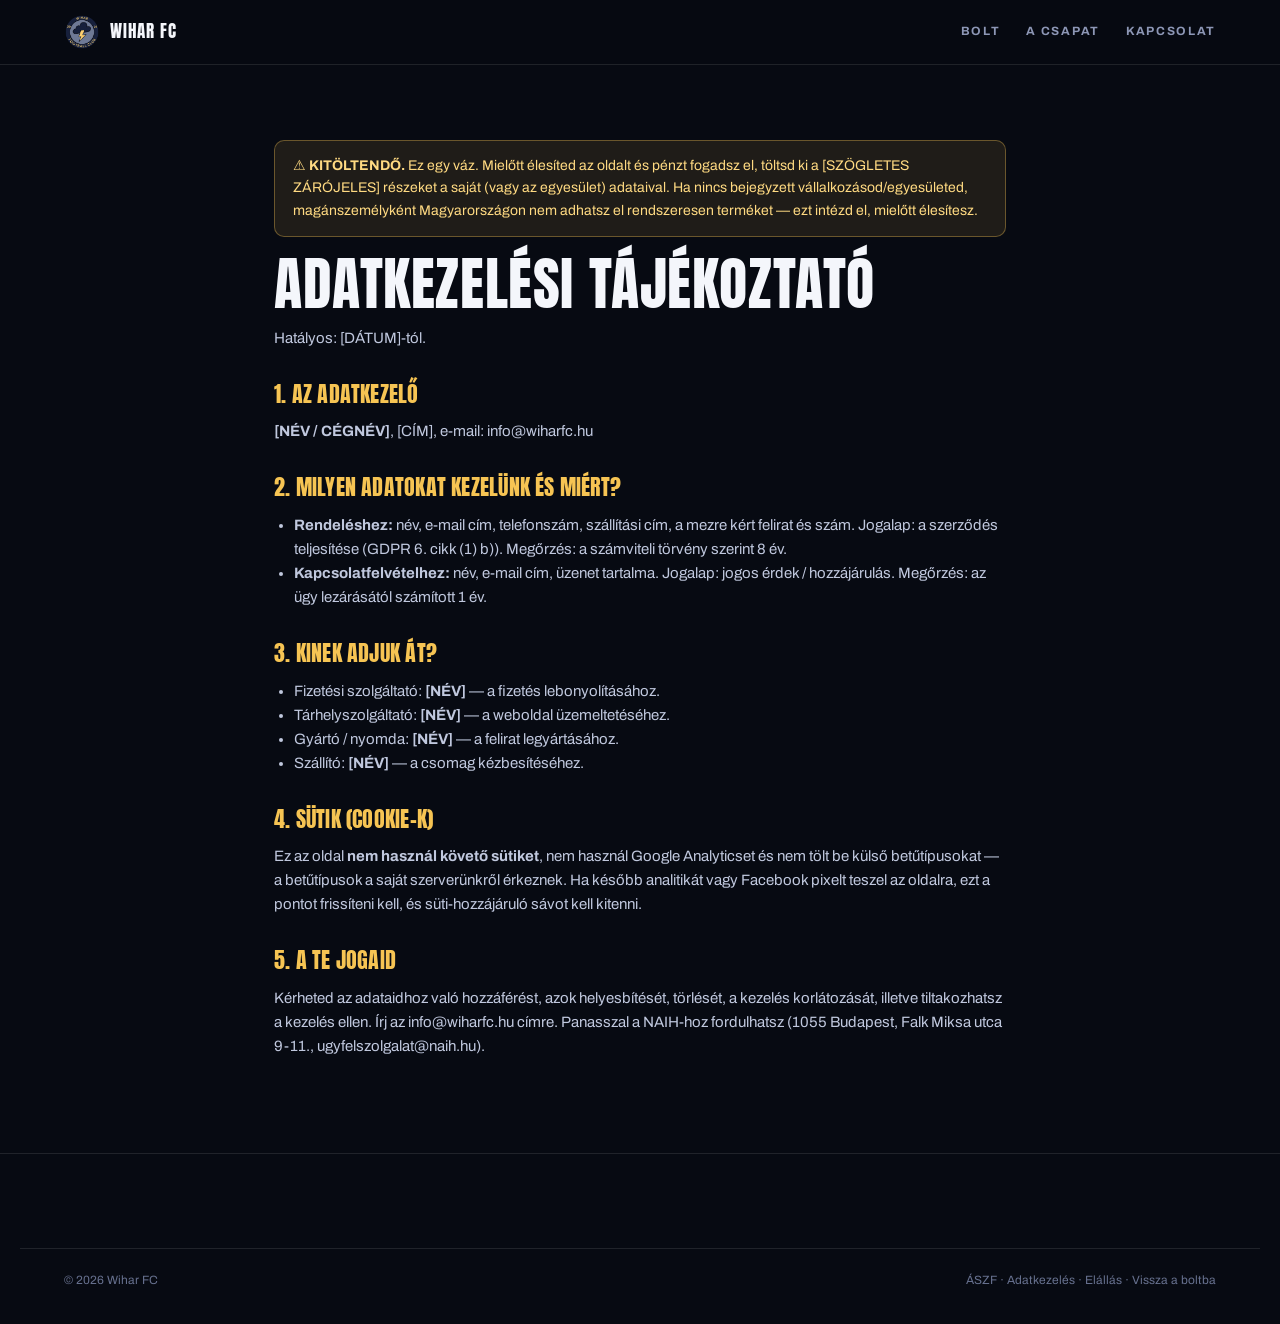
==== adatkezeles.html @ a0f2ef2e "Wihar FC merch store — static site" ====
<!DOCTYPE html>
<html lang="hu">
<head>
<meta charset="utf-8">
<meta name="viewport" content="width=device-width,initial-scale=1,viewport-fit=cover">
<title>Adatkezelési tájékoztató — Wihar FC</title>
<meta name="description" content="Hogyan kezeli a Wihar FC a személyes adatokat.">
<meta name="robots" content="index">
<meta name="theme-color" content="#070A12">
<link rel="icon" href="assets/favicon.png" type="image/png">
<link rel="stylesheet" href="css/style.css">
</head>
<body>
<header class="hdr solid">
  <div class="wrap hdr-in">
    <a class="brand" href="index.html"><img src="assets/logo.png" alt="" width="36" height="36"><span>WIHAR&nbsp;FC</span></a>
    <nav class="nav"><a href="index.html#bolt">Bolt</a><a href="index.html#csapat">A csapat</a><a href="index.html#kapcsolat">Kapcsolat</a></nav>
  </div>
</header>
<main class="wrap doc">
<div class="todo"><b>⚠️ KITÖLTENDŐ.</b> Ez egy váz. Mielőtt élesíted az oldalt és pénzt fogadsz el, töltsd ki a [SZÖGLETES ZÁRÓJELES] részeket a saját (vagy az egyesület) adataival. Ha nincs bejegyzett vállalkozásod/egyesületed, magánszemélyként Magyarországon nem adhatsz el rendszeresen terméket — ezt intézd el, mielőtt élesítesz.</div>
  <h1>ADATKEZELÉSI TÁJÉKOZTATÓ</h1>
  <p>Hatályos: [DÁTUM]-tól.</p>

  <h2>1. Az adatkezelő</h2>
  <p><b>[NÉV / CÉGNÉV]</b>, [CÍM], e-mail: info@wiharfc.hu</p>

  <h2>2. Milyen adatokat kezelünk és miért?</h2>
  <ul>
    <li><b>Rendeléshez:</b> név, e-mail cím, telefonszám, szállítási cím, a mezre kért felirat és szám. Jogalap: a szerződés teljesítése (GDPR 6. cikk (1) b)). Megőrzés: a számviteli törvény szerint 8 év.</li>
    <li><b>Kapcsolatfelvételhez:</b> név, e-mail cím, üzenet tartalma. Jogalap: jogos érdek / hozzájárulás. Megőrzés: az ügy lezárásától számított 1 év.</li>
  </ul>

  <h2>3. Kinek adjuk át?</h2>
  <ul>
    <li>Fizetési szolgáltató: <b>[NÉV]</b> — a fizetés lebonyolításához.</li>
    <li>Tárhelyszolgáltató: <b>[NÉV]</b> — a weboldal üzemeltetéséhez.</li>
    <li>Gyártó / nyomda: <b>[NÉV]</b> — a felirat legyártásához.</li>
    <li>Szállító: <b>[NÉV]</b> — a csomag kézbesítéséhez.</li>
  </ul>

  <h2>4. Sütik (cookie-k)</h2>
  <p>Ez az oldal <b>nem használ követő sütiket</b>, nem használ Google Analyticset és nem tölt be külső betűtípusokat — a betűtípusok a saját szerverünkről érkeznek. Ha később analitikát vagy Facebook pixelt teszel az oldalra, ezt a pontot frissíteni kell, és süti-hozzájáruló sávot kell kitenni.</p>

  <h2>5. A te jogaid</h2>
  <p>Kérheted az adataidhoz való hozzáférést, azok helyesbítését, törlését, a kezelés korlátozását, illetve tiltakozhatsz a kezelés ellen. Írj az info@wiharfc.hu címre. Panasszal a NAIH-hoz fordulhatsz (1055 Budapest, Falk Miksa utca 9-11., ugyfelszolgalat@naih.hu).</p>
</main>
<footer class="ftr">
  <div class="wrap ftr-bot">
    <span>&copy; 2026 Wihar FC</span>
    <span><a href="aszf.html">ÁSZF</a> · <a href="adatkezeles.html">Adatkezelés</a> · <a href="elallas.html">Elállás</a> · <a href="index.html">Vissza a boltba</a></span>
  </div>
</footer>
</body>
</html>
---- css/style.css ----
/* ============================================================
   WIHAR FC — wiharfc.hu
   ============================================================ */

/* ---------- fonts (self-hosted, no Google CDN → GDPR safe) ---------- */
@font-face{font-family:'Anton';src:url('../assets/fonts/anton-latin-ext.woff2') format('woff2');font-weight:400;font-style:normal;font-display:swap;unicode-range:U+0100-02BA,U+02BD-02C5,U+02C7-02CC,U+02CE-02D7,U+02DD-02FF,U+0304,U+0308,U+0329,U+1D00-1DBF,U+1E00-1E9F,U+1EF2-1EFF,U+2020,U+20A0-20AB,U+20AD-20C0,U+2113,U+2C60-2C7F,U+A720-A7FF;}
@font-face{font-family:'Anton';src:url('../assets/fonts/anton-latin.woff2') format('woff2');font-weight:400;font-style:normal;font-display:swap;unicode-range:U+0000-00FF,U+0131,U+0152-0153,U+02BB-02BC,U+02C6,U+02DA,U+02DC,U+0304,U+0308,U+0329,U+2000-206F,U+20AC,U+2122,U+2191,U+2193,U+2212,U+2215,U+FEFF,U+FFFD;}
@font-face{font-family:'Archivo';src:url('../assets/fonts/archivo-latin-ext.woff2') format('woff2');font-weight:100 900;font-style:normal;font-display:swap;unicode-range:U+0100-02BA,U+02BD-02C5,U+02C7-02CC,U+02CE-02D7,U+02DD-02FF,U+0304,U+0308,U+0329,U+1D00-1DBF,U+1E00-1E9F,U+1EF2-1EFF,U+2020,U+20A0-20AB,U+20AD-20C0,U+2113,U+2C60-2C7F,U+A720-A7FF;}
@font-face{font-family:'Archivo';src:url('../assets/fonts/archivo-latin.woff2') format('woff2');font-weight:100 900;font-style:normal;font-display:swap;unicode-range:U+0000-00FF,U+0131,U+0152-0153,U+02BB-02BC,U+02C6,U+02DA,U+02DC,U+0304,U+0308,U+0329,U+2000-206F,U+20AC,U+2122,U+2191,U+2193,U+2212,U+2215,U+FEFF,U+FFFD;}

/* ---------- tokens ---------- */
:root{
  --ink:#070A12;
  --navy-900:#0A0F1E;
  --navy-800:#101728;
  --navy-700:#1A2340;
  --navy-600:#243059;
  --line:rgba(255,255,255,.10);
  --line-2:rgba(255,255,255,.18);
  --gold:#F6C453;
  --gold-2:#FFDA82;
  --slate:#8D97B6;
  --white:#F4F6FB;
  --danger:#E5484D;
  --ok:#3DD68C;
  --r:14px;
  --maxw:1240px;
  --pad:clamp(18px,4vw,44px);
  --display:'Anton',Impact,'Haettenschweiler','Arial Narrow Bold',sans-serif;
  --body:'Archivo',system-ui,-apple-system,'Segoe UI',Roboto,Helvetica,Arial,sans-serif;
}

*,*::before,*::after{box-sizing:border-box}
html{scroll-behavior:smooth;-webkit-text-size-adjust:100%}
@media (prefers-reduced-motion:reduce){
  html{scroll-behavior:auto}
  *,*::before,*::after{animation-duration:.001ms!important;animation-iteration-count:1!important;transition-duration:.001ms!important}
}
body{
  margin:0;background:var(--ink);color:var(--white);
  font-family:var(--body);font-size:16px;line-height:1.6;
  -webkit-font-smoothing:antialiased;overflow-x:hidden;
}
img,video,svg{max-width:100%;display:block}
a{color:inherit;text-decoration:none}
button,input,select,textarea{font:inherit;color:inherit}
:focus-visible{outline:3px solid var(--gold);outline-offset:3px;border-radius:4px}
section[id],footer[id]{scroll-margin-top:78px}
.wrap{width:100%;max-width:var(--maxw);margin-inline:auto;padding-inline:var(--pad)}
.sr{position:absolute;width:1px;height:1px;padding:0;margin:-1px;overflow:hidden;clip:rect(0 0 0 0);white-space:nowrap;border:0}
.skip{position:absolute;left:-9999px;top:0;z-index:200;background:var(--gold);color:#000;padding:12px 18px;font-weight:800}
.skip:focus{left:12px;top:12px}

h1,h2,h3,h4{font-family:var(--display);font-weight:400;text-transform:uppercase;letter-spacing:.01em;line-height:.92;margin:0}
.script{font-family:var(--body);font-style:italic;font-weight:800;text-transform:none;letter-spacing:-.01em}

/* ---------- header ---------- */
.hdr{position:fixed;inset:0 0 auto 0;z-index:90;transition:background .3s,border-color .3s,backdrop-filter .3s;border-bottom:1px solid transparent}
.hdr.solid{background:rgba(7,10,18,.88);backdrop-filter:blur(14px);border-bottom-color:var(--line)}
.hdr-in{display:flex;align-items:center;gap:16px;height:64px}
.brand{display:flex;align-items:center;gap:10px;font-family:var(--display);font-size:17px;letter-spacing:.06em}
.brand img{width:36px;height:36px}
.nav{display:flex;gap:26px;margin-left:auto;align-items:center}
.nav a{font-size:12px;font-weight:700;letter-spacing:.14em;text-transform:uppercase;color:var(--slate);transition:color .18s}
.nav a:hover{color:var(--white)}
.hdr-cta{font-family:var(--display);font-size:14px;letter-spacing:.06em;background:var(--gold);color:#0A0A0A;padding:11px 18px;border-radius:999px;border:0;cursor:pointer;transition:transform .15s,box-shadow .15s}
.hdr-cta:hover{transform:translateY(-1px);box-shadow:0 8px 24px rgba(246,196,83,.32)}
.burger{display:none;margin-left:auto;background:none;border:1px solid var(--line-2);border-radius:10px;width:42px;height:42px;cursor:pointer;align-items:center;justify-content:center}
.burger span{display:block;width:18px;height:2px;background:var(--white);position:relative}
.burger span::before,.burger span::after{content:'';position:absolute;left:0;width:18px;height:2px;background:var(--white)}
.burger span::before{top:-6px}.burger span::after{top:6px}
@media(max-width:880px){
  .nav{position:fixed;inset:64px 0 auto 0;flex-direction:column;gap:0;background:rgba(7,10,18,.98);backdrop-filter:blur(14px);border-bottom:1px solid var(--line);padding:8px 0 18px;display:none}
  .nav.open{display:flex}
  .nav a{width:100%;padding:15px var(--pad);font-size:14px;border-bottom:1px solid var(--line)}
  .nav .hdr-cta{margin:14px var(--pad) 0;width:calc(100% - var(--pad)*2);padding:14px;font-size:16px}
  .burger{display:flex}
}

/* ---------- hero ---------- */
.hero{position:relative;min-height:min(94svh,820px);display:grid;place-items:end center;isolation:isolate;padding:120px 0 56px;overflow:hidden}
.hero-bg{position:absolute;inset:0;z-index:-2}
.hero-bg img{width:100%;height:100%;object-fit:cover;object-position:50% 42%;filter:grayscale(1) contrast(1.06) brightness(1.5)}
.hero::after{content:'';position:absolute;inset:0;z-index:-1;background:
  radial-gradient(120% 78% at 50% 26%,rgba(7,10,18,0),rgba(7,10,18,.42) 58%,rgba(7,10,18,.88) 92%),
  linear-gradient(180deg,rgba(7,10,18,.72) 0%,rgba(7,10,18,.05) 26%,rgba(7,10,18,.18) 48%,rgba(7,10,18,.92) 100%)}
.hero-in{text-align:center;max-width:900px}
.eyebrow{display:inline-flex;align-items:center;gap:9px;font-size:11px;font-weight:800;letter-spacing:.24em;text-transform:uppercase;color:var(--gold);border:1px solid rgba(246,196,83,.42);border-radius:999px;padding:7px 16px;margin-bottom:22px;background:rgba(246,196,83,.07)}
.dot{width:6px;height:6px;border-radius:50%;background:var(--gold);animation:pulse 2s infinite}
@keyframes pulse{0%,100%{opacity:1;transform:scale(1)}50%{opacity:.35;transform:scale(.75)}}
.hero h1{font-size:clamp(50px,12.5vw,150px);letter-spacing:-.015em;text-shadow:0 10px 60px rgba(0,0,0,.6)}
.hero h1 em{display:block;font-family:var(--body);font-style:italic;font-weight:900;font-size:clamp(20px,4.6vw,46px);letter-spacing:-.02em;text-transform:none;color:var(--gold);transform:rotate(-2.2deg);margin-top:6px}
.hero p{color:#C9D0E3;max-width:520px;margin:20px auto 30px;font-size:clamp(15px,1.7vw,17px)}
.hero-btns{display:flex;gap:12px;justify-content:center;flex-wrap:wrap}
.btn{display:inline-flex;align-items:center;justify-content:center;gap:10px;font-family:var(--display);font-size:clamp(15px,1.9vw,18px);letter-spacing:.05em;padding:16px 30px;border-radius:999px;border:1px solid transparent;cursor:pointer;transition:transform .15s,box-shadow .15s,background .18s,color .18s;text-align:center}
.btn-primary{background:var(--gold);color:#0A0A0A;box-shadow:0 8px 30px rgba(246,196,83,.24)}
.btn-primary:hover{transform:translateY(-2px);box-shadow:0 14px 40px rgba(246,196,83,.4)}
.btn-primary:disabled{opacity:.45;cursor:not-allowed;transform:none;box-shadow:none}
.btn-ghost{background:rgba(255,255,255,.05);border-color:var(--line-2);color:var(--white)}
.btn-ghost:hover{background:rgba(255,255,255,.12);transform:translateY(-2px)}
.scroll-hint{position:absolute;bottom:16px;left:50%;transform:translateX(-50%);font-size:10px;letter-spacing:.3em;color:var(--slate);text-transform:uppercase;animation:bob 2.4s ease-in-out infinite}
@keyframes bob{0%,100%{transform:translate(-50%,0)}50%{transform:translate(-50%,7px)}}

/* ---------- ticker ---------- */
.ticker{background:var(--gold);color:#0A0A0A;overflow:hidden;border-block:1px solid rgba(0,0,0,.2)}
.ticker-track{display:flex;width:max-content;animation:slide 34s linear infinite}
.ticker:hover .ticker-track{animation-play-state:paused}
.ticker span{font-family:var(--display);font-size:14px;letter-spacing:.1em;padding:11px 22px;white-space:nowrap;display:flex;align-items:center;gap:22px}
@keyframes slide{from{transform:translateX(0)}to{transform:translateX(-50%)}}

/* ---------- section head ---------- */
.sec{padding:clamp(56px,9vw,110px) 0}
.sec-head{text-align:center;margin-bottom:clamp(30px,5vw,56px)}
.sec-head h2{font-size:clamp(34px,6.4vw,72px)}
.sec-head .script{display:block;color:var(--gold);font-size:clamp(18px,3vw,30px);margin-top:2px;transform:rotate(-1.6deg)}
.sec-head p{color:var(--slate);max-width:560px;margin:16px auto 0;text-transform:none;font-family:var(--body)}

/* ---------- product ---------- */
#bolt{background:linear-gradient(180deg,var(--ink),var(--navy-900) 45%,var(--ink))}
.product{display:grid;grid-template-columns:minmax(0,1.05fr) minmax(0,.95fr);gap:clamp(28px,5vw,64px);align-items:start}
@media(max-width:940px){.product{grid-template-columns:1fr}}

.gallery{position:sticky;top:84px}
@media(max-width:940px){
  .gallery{position:static}
  .stage{aspect-ratio:1/1.02}
  body{padding-bottom:96px}
}
.stage{position:relative;background:
   radial-gradient(80% 60% at 50% 32%,rgba(36,48,89,.55),transparent 70%),
   linear-gradient(180deg,var(--navy-800),var(--navy-900));
  border:1px solid var(--line);border-radius:var(--r);overflow:hidden;aspect-ratio:1/1.12;display:grid;place-items:center}
.stage-badge{position:absolute;top:14px;left:14px;z-index:3;font-family:var(--display);font-size:11px;letter-spacing:.14em;background:var(--gold);color:#0A0A0A;padding:6px 12px;border-radius:999px}
.slide{position:absolute;inset:0;display:grid;place-items:center;opacity:0;visibility:hidden;transition:opacity .3s ease;padding:5%}
.slide.on{opacity:1;visibility:visible}
.slide picture{display:contents}
.slide img{max-width:100%;max-height:100%;width:auto;height:auto;object-fit:contain;filter:drop-shadow(0 26px 44px rgba(0,0,0,.55))}
.shirt{position:relative;width:100%;height:100%;display:grid;place-items:center}
.shirt img{max-width:100%;max-height:100%;width:auto;height:auto}
.print{position:absolute;inset:0;width:100%;height:100%;pointer-events:none}
.print text{font-family:var(--body);font-weight:900;fill:#F7F9FF;letter-spacing:.02em}
.print .pname{filter:drop-shadow(0 2px 3px rgba(0,0,0,.45))}
.print .pnum{filter:drop-shadow(0 5px 7px rgba(0,0,0,.45))}
.thumbs{display:grid;grid-template-columns:repeat(4,1fr);gap:10px;margin-top:12px}
.thumb{position:relative;background:var(--navy-800);border:1px solid var(--line);border-radius:10px;overflow:hidden;aspect-ratio:1;cursor:pointer;padding:0;transition:border-color .18s,transform .18s}
.thumb img{width:100%;height:100%;object-fit:contain;padding:8%}
.thumb.on{border-color:var(--gold)}
.thumb:hover{transform:translateY(-2px);border-color:var(--line-2)}
.thumb-cap{position:absolute;inset:auto 0 0 0;font-size:9px;letter-spacing:.1em;text-transform:uppercase;background:rgba(7,10,18,.82);padding:4px 2px;text-align:center;color:var(--slate)}
.thumb.on .thumb-cap{color:var(--gold)}

/* ---------- buy panel ---------- */
.buy h2{font-size:clamp(28px,4.4vw,44px);line-height:1}
.price{display:flex;align-items:baseline;gap:12px;margin:14px 0 4px}
.price b{font-family:var(--display);font-size:clamp(30px,4.6vw,42px);color:var(--gold);font-weight:400}
.price small{color:var(--slate);font-size:13px}
.stock{display:inline-flex;align-items:center;gap:8px;font-size:12px;font-weight:700;letter-spacing:.1em;text-transform:uppercase;color:#FFCFC9;background:rgba(229,72,77,.13);border:1px solid rgba(229,72,77,.35);padding:6px 13px;border-radius:999px;margin-bottom:26px}
.field{margin-bottom:24px}
.lbl{display:flex;align-items:center;justify-content:space-between;gap:12px;font-size:11px;font-weight:800;letter-spacing:.18em;text-transform:uppercase;color:var(--slate);margin-bottom:11px}
.lbl b{color:var(--white);font-weight:800;letter-spacing:.04em;text-transform:none;font-size:13px}
.lnk{background:none;border:0;padding:0;cursor:pointer;color:var(--gold);font-size:11px;font-weight:800;letter-spacing:.1em;text-transform:uppercase;text-decoration:underline;text-underline-offset:3px}
.swatch{display:flex;gap:10px;align-items:center}
.sw{width:44px;height:44px;border-radius:10px;border:2px solid var(--gold);background:linear-gradient(140deg,#2A3560,#161E38);cursor:default}
.sizes{display:grid;grid-template-columns:repeat(6,1fr);gap:8px}
@media(max-width:420px){.sizes{grid-template-columns:repeat(3,1fr)}}
.size{font-family:var(--display);font-size:15px;letter-spacing:.03em;padding:14px 4px;background:rgba(255,255,255,.04);border:1px solid var(--line-2);border-radius:10px;cursor:pointer;transition:.16s}
.size:hover{border-color:var(--gold);background:rgba(246,196,83,.1)}
.size[aria-pressed="true"]{background:var(--gold);color:#0A0A0A;border-color:var(--gold)}
.tabs{display:grid;grid-template-columns:repeat(3,1fr);gap:6px;background:rgba(255,255,255,.04);border:1px solid var(--line);border-radius:12px;padding:5px;margin-bottom:16px}
.tab{font-size:clamp(9.5px,2.7vw,11px);font-weight:800;letter-spacing:.05em;text-transform:uppercase;padding:12px 3px;background:none;border:0;border-radius:8px;cursor:pointer;color:var(--slate);transition:.16s;white-space:nowrap}
.tab[aria-selected="true"]{background:var(--gold);color:#0A0A0A}
.inputs{display:grid;grid-template-columns:1fr 108px;gap:10px}
@media(max-width:400px){.inputs{grid-template-columns:1fr}}
.in{width:100%;background:rgba(255,255,255,.05);border:1px solid var(--line-2);border-radius:10px;padding:14px 15px;font-weight:700;letter-spacing:.06em;text-transform:uppercase}
.in::placeholder{color:#5C6684;font-weight:500;letter-spacing:.02em;text-transform:none}
.in:focus{border-color:var(--gold);background:rgba(246,196,83,.06)}
.in:disabled{opacity:.4;cursor:not-allowed}
select.in{text-transform:none;letter-spacing:0;appearance:none;background-image:url("data:image/svg+xml;charset=utf8,%3Csvg xmlns='http://www.w3.org/2000/svg' viewBox='0 0 24 24' fill='none' stroke='%238D97B6' stroke-width='2.5'%3E%3Cpath d='M6 9l6 6 6-6'/%3E%3C/svg%3E");background-repeat:no-repeat;background-position:right 13px center;background-size:18px;padding-right:42px}
.hint{font-size:12px;color:var(--slate);margin-top:9px}
.err{font-size:12px;color:#FF9C9C;margin-top:9px;display:none}
.err.on{display:block}

.summary{background:rgba(255,255,255,.035);border:1px solid var(--line);border-radius:12px;padding:16px 18px;margin-bottom:14px}
.summary dl{display:grid;grid-template-columns:auto 1fr;gap:7px 14px;margin:0;font-size:13px}
.summary dt{color:var(--slate)}
.summary dd{margin:0;text-align:right;font-weight:700}
.buy .btn-primary{width:100%;padding:19px;font-size:19px}
.assure{display:flex;flex-wrap:wrap;gap:6px 18px;justify-content:center;margin-top:14px;font-size:11px;color:var(--slate);letter-spacing:.04em}
.assure span{display:inline-flex;align-items:center;gap:6px}
.specs{list-style:none;padding:0;margin:26px 0 0;border-top:1px solid var(--line);padding-top:22px;display:grid;gap:11px}
.specs li{display:flex;gap:11px;font-size:14px;color:#C4CCE2}
.specs li::before{content:'';flex:0 0 auto;width:7px;height:7px;margin-top:8px;background:var(--gold);transform:rotate(45deg)}

/* inline mini preview — a vásárló mobilon is látja a feliratot gépelés közben */
.mini{display:none;position:relative;width:min(232px,62%);aspect-ratio:1100/1213;margin:0 auto 16px;
  border:1px solid var(--line);border-radius:12px;overflow:hidden;
  background:radial-gradient(72% 58% at 50% 32%,rgba(36,48,89,.55),transparent 72%),linear-gradient(180deg,var(--navy-800),var(--navy-900))}
.mini img{width:100%;height:100%;object-fit:contain}
.mini svg{position:absolute;inset:0;width:100%;height:100%;pointer-events:none}
.mini text{font-family:var(--body);font-weight:900;fill:#F7F9FF;letter-spacing:.02em}
.mini .tag{position:absolute;bottom:7px;left:50%;transform:translateX(-50%);z-index:2;font-size:8.5px;letter-spacing:.12em;text-transform:uppercase;color:var(--gold);background:rgba(7,10,18,.78);border-radius:99px;padding:3px 9px}
@media(max-width:940px){.mini{display:block}}

/* ---------- personalise band ---------- */
.band{position:relative;isolation:isolate;overflow:hidden;padding:clamp(64px,10vw,120px) 0;border-block:1px solid var(--line)}
.band video,.band>img.bg{position:absolute;inset:0;width:100%;height:100%;object-fit:cover;z-index:-2;opacity:.5}
.band::after{content:'';position:absolute;inset:0;z-index:-1;background:linear-gradient(100deg,rgba(10,15,30,.94) 0%,rgba(10,15,30,.72) 55%,rgba(10,15,30,.9) 100%)}
.band-grid{display:grid;grid-template-columns:1.15fr .85fr;gap:clamp(26px,5vw,60px);align-items:center}
@media(max-width:820px){.band-grid{grid-template-columns:1fr}.band-grid figure{order:-1}}
.band h2{font-size:clamp(32px,5.6vw,62px)}
.band .script{display:block;color:var(--gold);font-size:clamp(17px,2.7vw,26px);margin-top:8px;transform:rotate(-1.4deg)}
.band p{color:#C9D0E3;margin:20px 0 26px;max-width:460px}
.band figure{margin:0;border-radius:var(--r);overflow:hidden;border:1px solid var(--line-2);aspect-ratio:4/3}
.band figure img{width:100%;height:100%;object-fit:cover}

/* ---------- squad ---------- */
.squad{display:grid;grid-template-columns:repeat(auto-fill,minmax(158px,1fr));gap:11px}
.pcard{position:relative;background:linear-gradient(165deg,var(--navy-700),var(--navy-900));border:1px solid var(--line);border-radius:12px;padding:20px 16px 17px;text-align:left;cursor:pointer;overflow:hidden;transition:.2s;color:inherit;font:inherit}
.pcard:hover{transform:translateY(-3px);border-color:var(--gold)}
.pcard .n{position:absolute;right:8px;top:-20px;font-family:var(--display);font-size:84px;line-height:1;color:rgba(255,255,255,.07);transition:.2s}
.pcard:hover .n{color:rgba(246,196,83,.2)}
.pcard .nm{display:block;position:relative;font-family:var(--display);font-size:21px;letter-spacing:.02em;padding-right:34px}
.pcard .no{display:block;position:relative;font-size:11px;font-weight:800;letter-spacing:.16em;color:var(--gold);margin-top:5px}
.pcard .go{display:block;position:relative;font-size:10px;letter-spacing:.12em;text-transform:uppercase;color:var(--slate);margin-top:12px;opacity:0;transition:.2s}
.pcard:hover .go{opacity:1}

/* ---------- faq ---------- */
.faq{max-width:820px;margin-inline:auto;display:grid;gap:9px}
details{background:rgba(255,255,255,.035);border:1px solid var(--line);border-radius:12px;overflow:hidden}
details[open]{border-color:var(--line-2)}
summary{cursor:pointer;padding:18px 22px;font-weight:800;font-size:15px;list-style:none;display:flex;justify-content:space-between;gap:16px;align-items:center}
summary::-webkit-details-marker{display:none}
summary::after{content:'+';font-family:var(--display);font-size:24px;color:var(--gold);line-height:1;flex:0 0 auto}
details[open] summary::after{content:'–'}
details .body{padding:0 22px 20px;color:#B9C2DA;font-size:14.5px}

/* ---------- footer ---------- */
.join{position:relative;isolation:isolate;min-height:min(76svh,640px);display:grid;place-items:center;text-align:center;padding:80px 0;overflow:hidden}
.join img{position:absolute;inset:0;width:100%;height:100%;object-fit:cover;object-position:50% 34%;z-index:-2}
.join::after{content:'';position:absolute;inset:0;z-index:-1;background:linear-gradient(180deg,rgba(7,10,18,.9),rgba(7,10,18,.5) 42%,rgba(7,10,18,.97))}
.join h2{font-size:clamp(32px,6.6vw,78px);text-shadow:0 8px 40px rgba(0,0,0,.6)}
.join h2 span{color:var(--gold)}
.join p{color:#D2D8E9;margin:16px auto 26px;max-width:440px}
.ftr{border-top:1px solid var(--line);background:var(--ink);padding:56px 0 34px}
.ftr-grid{display:grid;grid-template-columns:1.4fr 1fr 1fr;gap:36px}
@media(max-width:760px){.ftr-grid{grid-template-columns:1fr;gap:28px}}
.ftr h4{font-size:13px;letter-spacing:.16em;color:var(--slate);margin-bottom:14px}
.ftr ul{list-style:none;padding:0;margin:0;display:grid;gap:9px;font-size:14px}
.ftr a:hover{color:var(--gold)}
.ftr-brand{display:flex;align-items:center;gap:12px;margin-bottom:14px}
.ftr-brand img{width:52px;height:52px}
.ftr-brand b{font-family:var(--display);font-size:22px;letter-spacing:.05em;font-weight:400}
.ftr p{color:var(--slate);font-size:13.5px;max-width:330px}
.ftr-bot{border-top:1px solid var(--line);margin-top:38px;padding-top:22px;display:flex;justify-content:space-between;gap:16px;flex-wrap:wrap;font-size:12px;color:#67718F}

/* ---------- modal ---------- */
.modal{position:fixed;inset:0;z-index:120;display:none;place-items:center;padding:16px}
.modal.on{display:grid}
.modal-bg{position:absolute;inset:0;background:rgba(4,6,12,.82);backdrop-filter:blur(6px)}
.modal-box{position:relative;background:var(--navy-900);border:1px solid var(--line-2);border-radius:var(--r);width:min(660px,100%);max-height:88svh;overflow:auto;padding:26px}
.modal-box h3{font-size:26px;margin-bottom:6px}
.modal-close{position:absolute;top:12px;right:12px;width:38px;height:38px;border-radius:50%;background:rgba(255,255,255,.08);border:1px solid var(--line-2);cursor:pointer;font-size:19px;line-height:1}
table{width:100%;border-collapse:collapse;margin:18px 0;font-size:14px}
th,td{padding:11px 8px;text-align:center;border-bottom:1px solid var(--line)}
th{font-family:var(--display);font-size:13px;letter-spacing:.06em;color:var(--gold);font-weight:400}
tbody tr:hover{background:rgba(255,255,255,.04)}
.modal-box figure{margin:0 0 16px;border-radius:10px;overflow:hidden;background:#fff}

/* ---------- sticky mobile buy bar ---------- */
.stickybar{position:fixed;inset:auto 0 0 0;z-index:80;background:rgba(7,10,18,.94);backdrop-filter:blur(14px);border-top:1px solid var(--line);padding:11px var(--pad) calc(11px + env(safe-area-inset-bottom));display:flex;gap:12px;align-items:center;transform:translateY(120%);transition:transform .3s}
.stickybar.on{transform:none}
.stickybar .m{flex:1;min-width:0}
.stickybar .m b{display:block;font-family:var(--display);font-size:17px;color:var(--gold);font-weight:400;line-height:1.1}
.stickybar .m span{font-size:11px;color:var(--slate);display:block;white-space:nowrap;overflow:hidden;text-overflow:ellipsis}
.stickybar .btn{padding:14px 22px;font-size:15px}
@media(min-width:941px){.stickybar{display:none}}

/* ---------- toast ---------- */
.toast{position:fixed;left:50%;bottom:26px;opacity:0;visibility:hidden;transform:translate(-50%,220%);z-index:130;background:var(--gold);color:#0A0A0A;font-weight:800;font-size:14px;padding:14px 22px;border-radius:999px;box-shadow:0 12px 40px rgba(0,0,0,.5);transition:transform .3s,opacity .25s,visibility .3s;max-width:calc(100% - 32px);text-align:center}
.toast.on{opacity:1;visibility:visible;transform:translate(-50%,0)}

/* ---------- reveal ---------- */
.rv{opacity:0;transform:translateY(24px);transition:opacity .6s ease,transform .6s ease}
.rv.in{opacity:1;transform:none}

/* ---------- legal pages ---------- */
.doc{max-width:820px;padding-block:120px 80px}
.doc h1{font-size:clamp(32px,6vw,58px);margin-bottom:8px}
.doc h2{font-size:22px;margin:34px 0 10px;color:var(--gold)}
.doc p,.doc li{color:#C0C8DE;font-size:15px}
.doc ul{padding-left:20px}
.doc .todo{background:rgba(246,196,83,.1);border:1px solid rgba(246,196,83,.35);border-radius:10px;padding:14px 18px;font-size:14px;color:var(--gold-2);margin:20px 0}
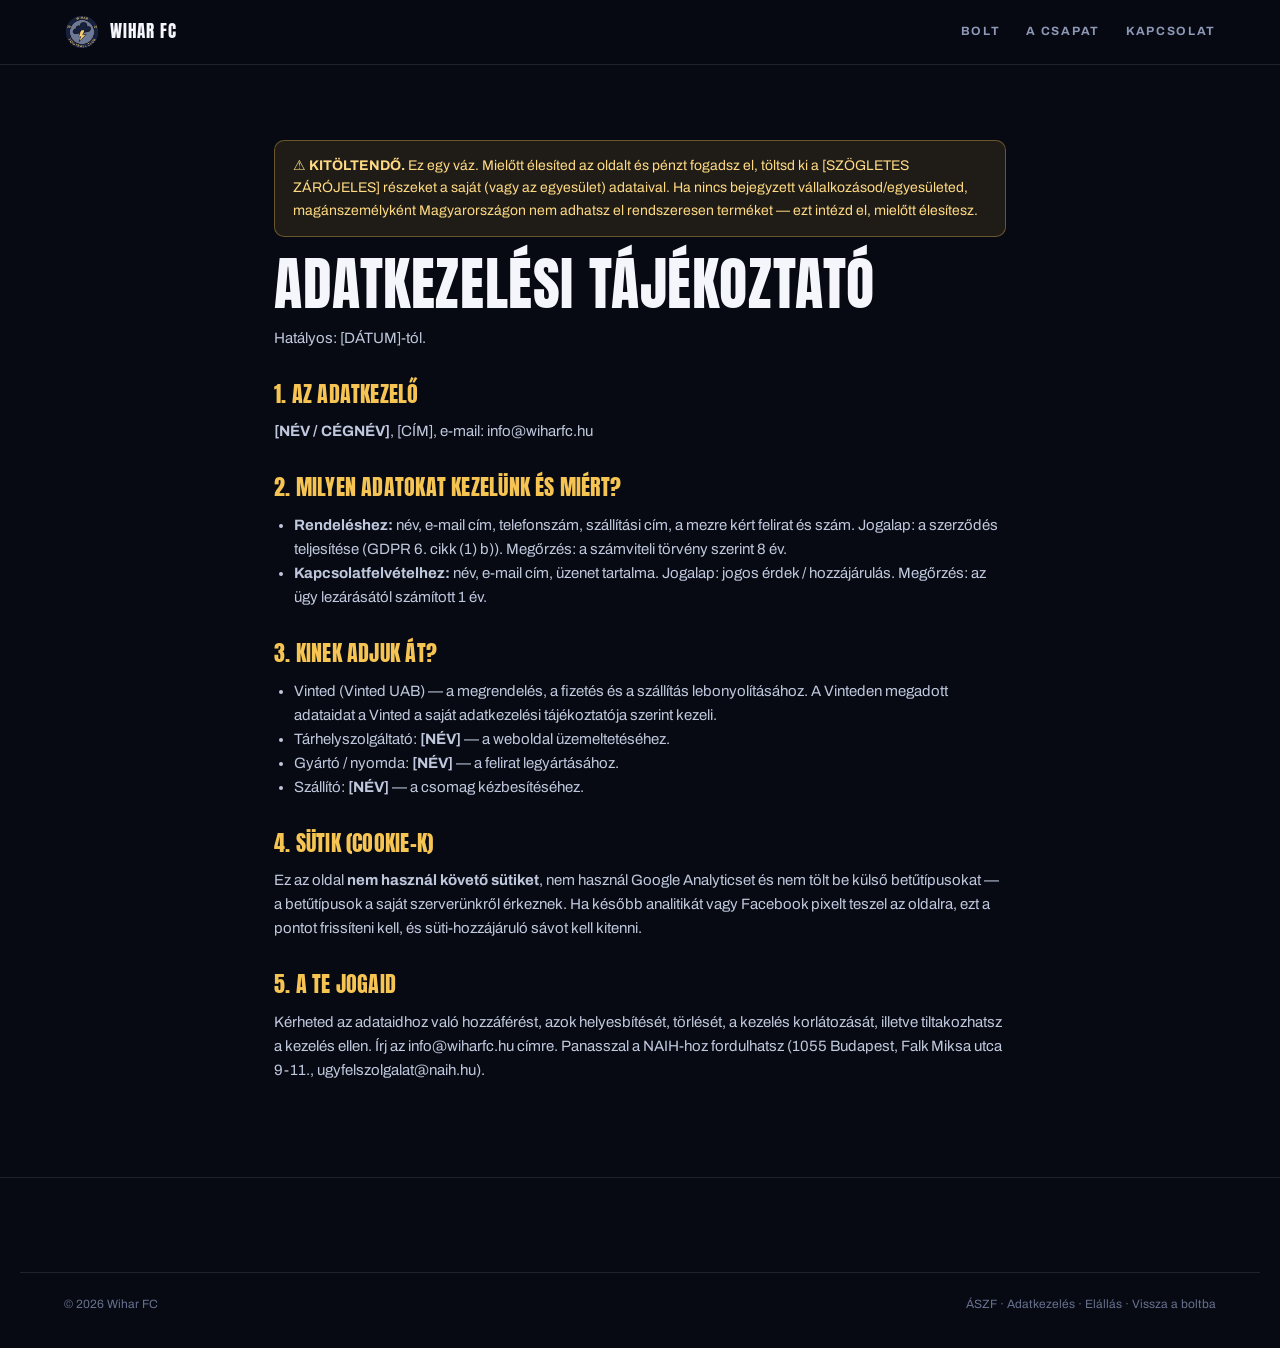
==== commit 6abb0c63: "Add files via upload" ====
--- a/adatkezeles.html
+++ b/adatkezeles.html
@@ -33,7 +33,7 @@
 
   <h2>3. Kinek adjuk át?</h2>
   <ul>
-    <li>Fizetési szolgáltató: <b>[NÉV]</b> — a fizetés lebonyolításához.</li>
+    <li>Vinted (Vinted UAB) — a megrendelés, a fizetés és a szállítás lebonyolításához. A Vinteden megadott adataidat a Vinted a saját adatkezelési tájékoztatója szerint kezeli.</li>
     <li>Tárhelyszolgáltató: <b>[NÉV]</b> — a weboldal üzemeltetéséhez.</li>
     <li>Gyártó / nyomda: <b>[NÉV]</b> — a felirat legyártásához.</li>
     <li>Szállító: <b>[NÉV]</b> — a csomag kézbesítéséhez.</li>
--- a/css/style.css
+++ b/css/style.css
@@ -290,3 +290,46 @@
 .doc p,.doc li{color:#C0C8DE;font-size:15px}
 .doc ul{padding-left:20px}
 .doc .todo{background:rgba(246,196,83,.1);border:1px solid rgba(246,196,83,.35);border-radius:10px;padding:14px 18px;font-size:14px;color:var(--gold-2);margin:20px 0}
+
+/* ============================================================
+   RENDELÉS OLDAL (rendeles.html)
+   ============================================================ */
+.order{max-width:860px;padding-block:104px 72px}
+.back{display:block;width:fit-content;font-size:12px;font-weight:800;letter-spacing:.12em;text-transform:uppercase;color:var(--slate);margin-bottom:22px}
+.order .eyebrow{margin-bottom:18px}
+.back:hover{color:var(--gold)}
+.order h1{font-size:clamp(34px,7vw,66px);line-height:.94}
+.order h1 em{display:block;font-family:var(--body);font-style:italic;font-weight:900;font-size:clamp(17px,3.2vw,30px);letter-spacing:-.02em;text-transform:none;color:var(--gold);transform:rotate(-1.8deg);margin-top:6px}
+.order .lead{color:#C9D0E3;font-size:clamp(15px,1.8vw,17px);margin:20px 0 34px;max-width:600px}
+
+.card{background:rgba(255,255,255,.035);border:1px solid var(--line);border-radius:var(--r);padding:22px;margin-bottom:16px}
+.card-hd{display:flex;align-items:center;justify-content:space-between;gap:14px;flex-wrap:wrap;margin-bottom:6px}
+.card-hd h2{font-size:clamp(19px,2.6vw,25px)}
+.card-sub{color:var(--slate);font-size:14px;margin:0 0 16px}
+.ref{font-family:ui-monospace,SFMono-Regular,Menlo,monospace;font-size:11px;letter-spacing:.04em;color:var(--gold);background:rgba(246,196,83,.1);border:1px solid rgba(246,196,83,.3);border-radius:999px;padding:5px 12px;word-break:break-all}
+
+.order-grid{display:grid;grid-template-columns:190px 1fr;gap:24px;align-items:center;margin-top:14px}
+@media(max-width:560px){.order-grid{grid-template-columns:1fr;gap:16px}.order-preview{justify-self:center}}
+.mini-shirt{position:relative;width:190px;aspect-ratio:1100/1213;border:1px solid var(--line);border-radius:12px;overflow:hidden;
+  background:radial-gradient(72% 58% at 50% 32%,rgba(36,48,89,.55),transparent 72%),linear-gradient(180deg,var(--navy-800),var(--navy-900))}
+.mini-shirt img{width:100%;height:100%;object-fit:contain}
+.mini-shirt svg{position:absolute;inset:0;width:100%;height:100%;pointer-events:none}
+.mini-shirt text{font-family:var(--body);font-weight:900;fill:#F7F9FF;letter-spacing:.02em}
+.order-facts dl{display:grid;grid-template-columns:auto 1fr;gap:9px 18px;margin:0;font-size:14.5px}
+.order-facts dt{color:var(--slate)}
+.order-facts dd{margin:0;text-align:right;font-weight:800}
+
+.order-text{width:100%;background:var(--navy-900);border:1px solid var(--line-2);border-radius:10px;padding:15px 16px;
+  font-family:ui-monospace,SFMono-Regular,Menlo,monospace;font-size:13px;line-height:1.65;color:#DCE3F5;resize:vertical;white-space:pre-wrap;overflow-wrap:anywhere}
+.order-text:focus{border-color:var(--gold)}
+.btn-copy{width:100%;margin-top:12px;padding:17px}
+@media(max-width:520px){.order-text{font-size:12px}}
+.btn-vinted{display:flex;width:100%;padding:18px;background:#09B1BA;color:#043032;font-family:var(--display);font-size:clamp(15px,2vw,19px);
+  letter-spacing:.05em;border-radius:999px;align-items:center;justify-content:center;gap:10px;transition:transform .15s,box-shadow .15s}
+.btn-vinted:hover{transform:translateY(-2px);box-shadow:0 12px 34px rgba(9,177,186,.36)}
+
+.steps{margin:6px 0 0;padding-left:20px;display:grid;gap:11px;color:#C4CCE2;font-size:14.5px}
+.steps li{padding-left:4px}
+.steps li::marker{color:var(--gold);font-weight:800}
+.foot-note{color:var(--slate);font-size:13.5px;text-align:center;margin-top:26px}
+.foot-note a{color:var(--gold);text-decoration:underline;text-underline-offset:3px}
